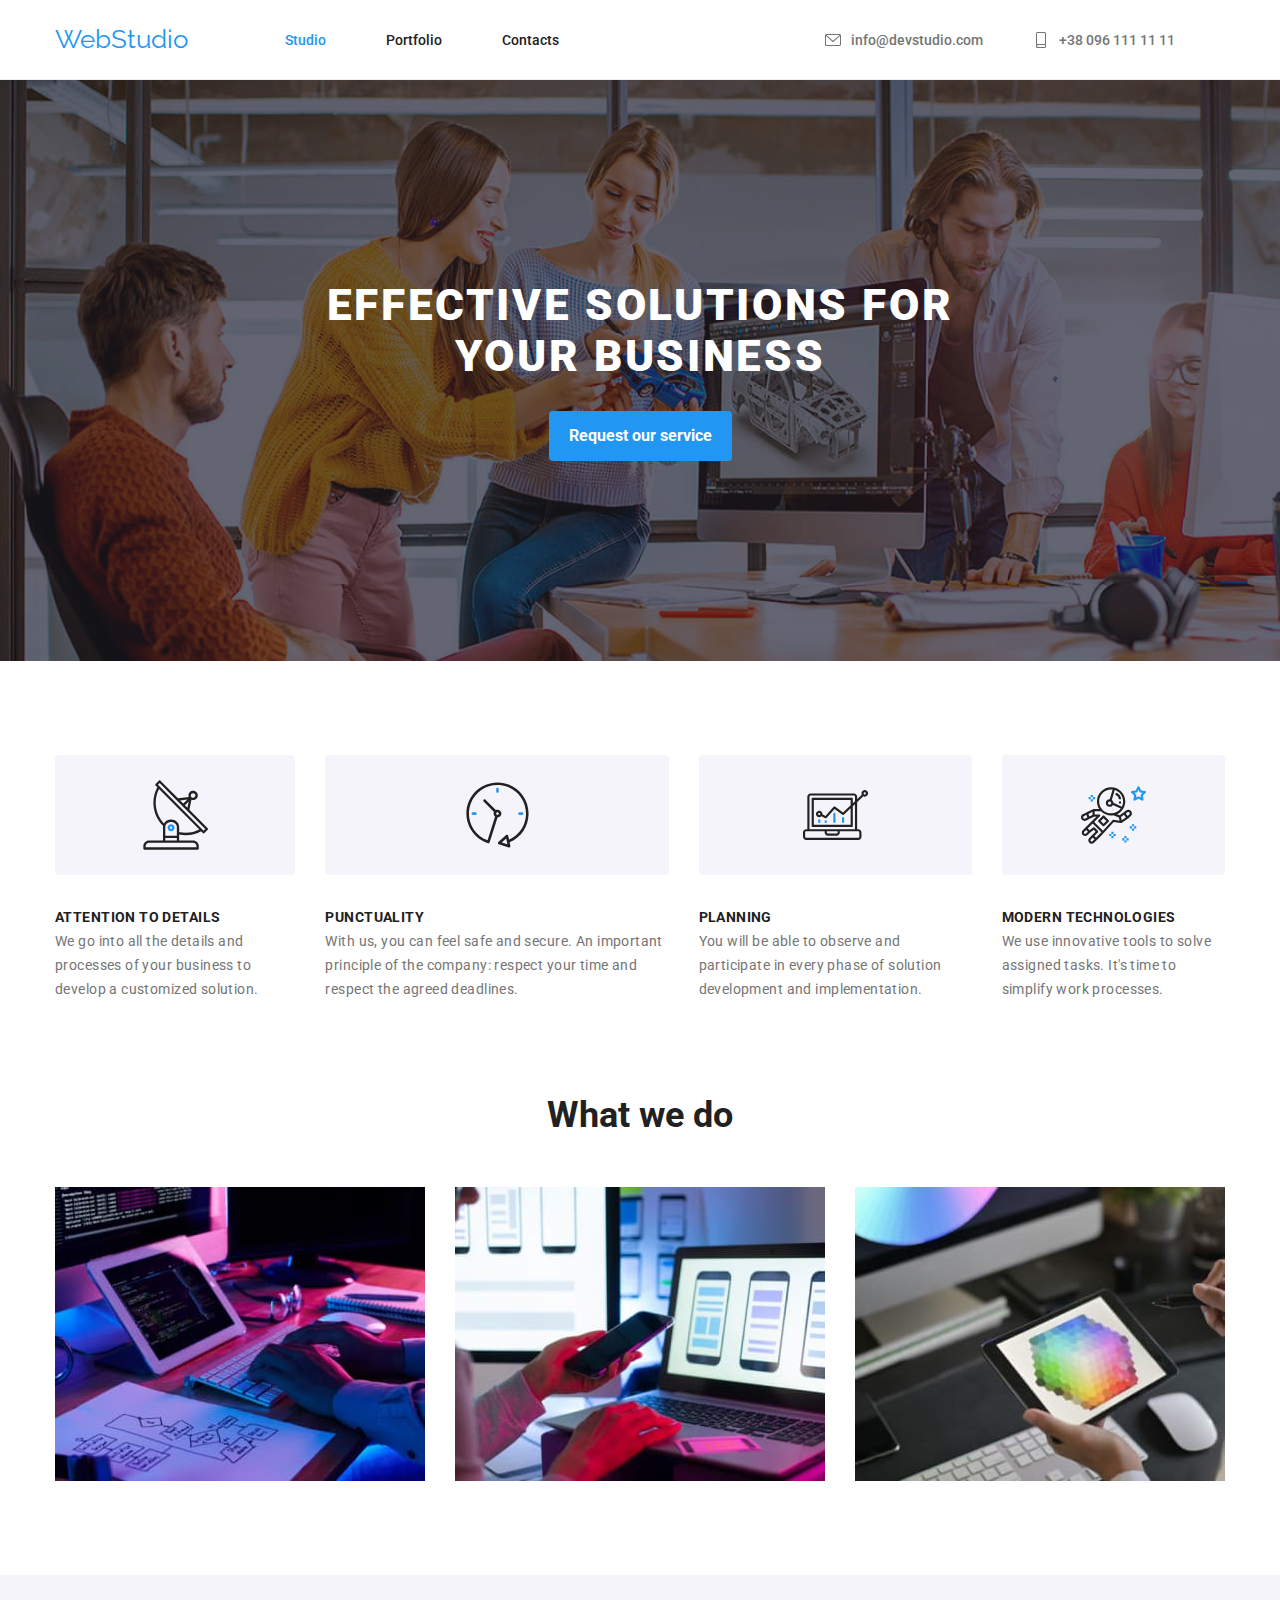
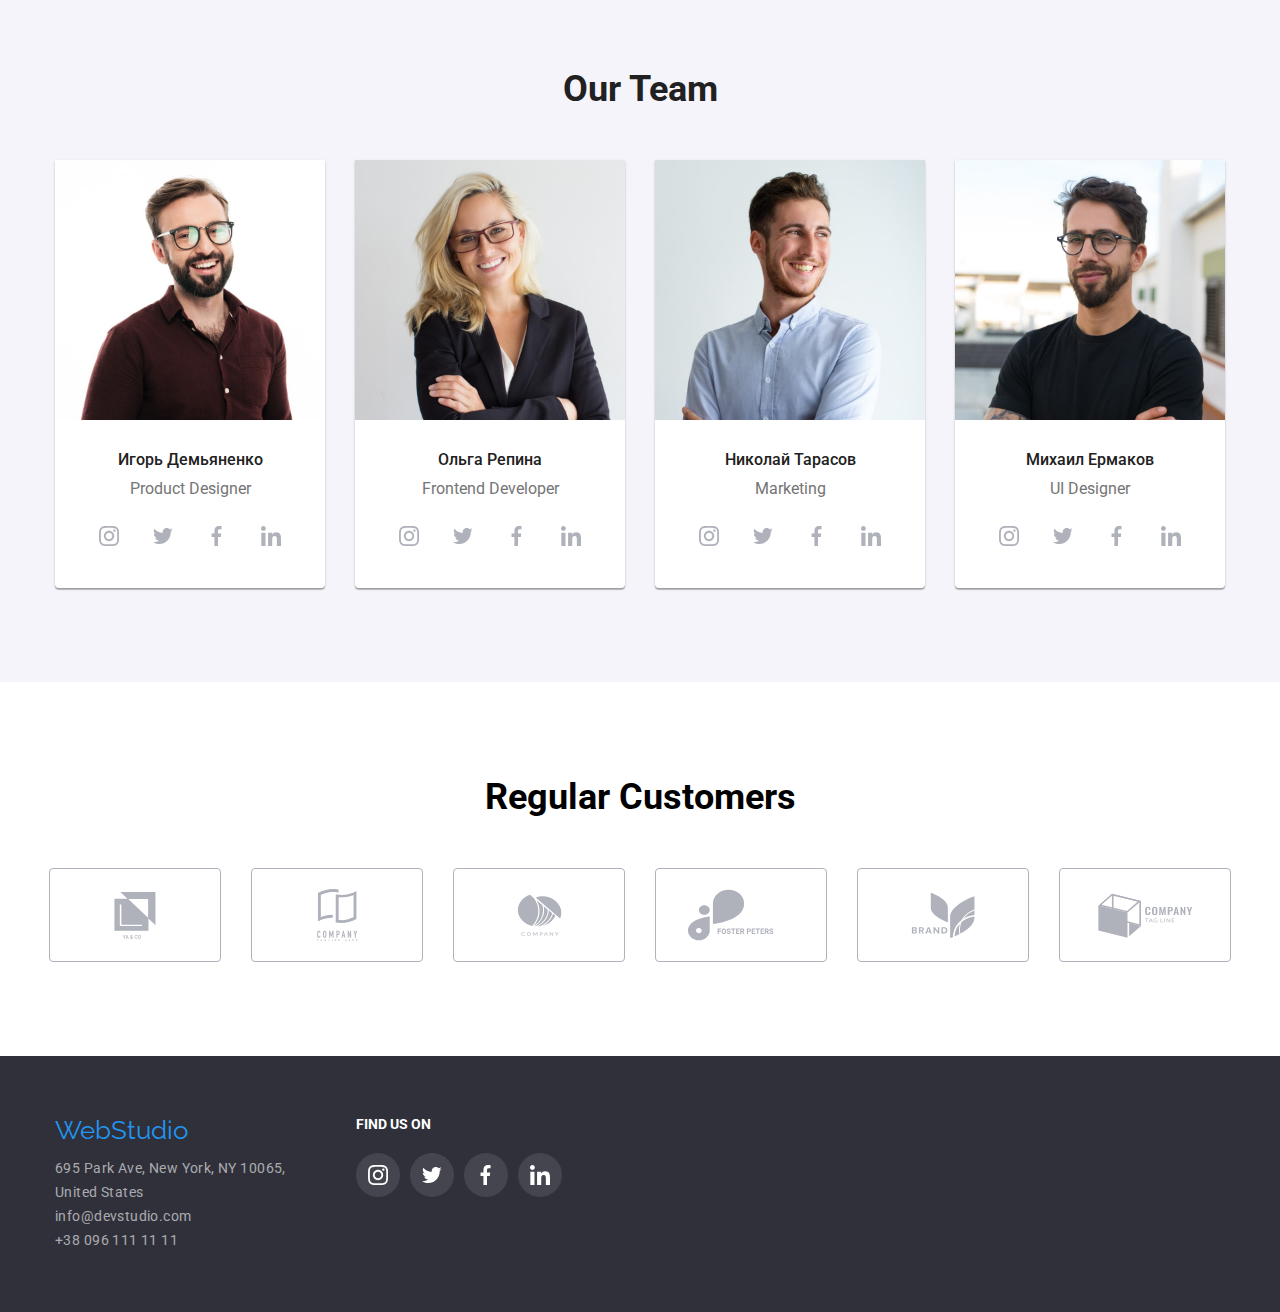
==== index.html @ f1479af4 "HW#4" ====
<!DOCTYPE html>
<html lang="en">
  <head>
    <meta charset="UTF-8" />
    <meta
      name="description"
      content="WebStudio is a leading engineering company that specializes in making websites with up-to-date standards & technologies"
    />
    <meta
      name="keywords"
      content="WebStudio, Website, Developers, Create, Solutions, Web solutions, technology"
    />
    <meta name="viewport" content="width=device-width, initial-scale=1.0" />
    <link rel="preconnect" href="https://fonts.googleapis.com" />
    <link rel="preconnect" href="https://fonts.gstatic.com" crossorigin />
    <link
      href="https://fonts.googleapis.com/css2?family=Raleway:wght@700&family=Roboto:wght@400;500;700;900&display=swap"
      rel="stylesheet"
    />
    <link
      rel="stylesheet"
      href="https://cdnjs.cloudflare.com/ajax/libs/modern-normalize/1.0.0/modern-normalize.min.css"
    />
    <link href="css/style.css" rel="stylesheet" />
    <title>WebStudio</title>
  </head>
  <header class="header-line">
    <div class="header container">
      <nav class="navbar">
        <a href="index.html" class="logo link">WebStudio</a>
        <ul class="nav-list list">
          <li class="nav-list-items">
            <a href="#" class="nav-items current-link link">Studio</a>
          </li>
          <li class="nav-list-items">
            <a href="portfolio.html" class="nav-items link">Portfolio</a>
          </li>
          <li class="nav-list-items">
            <a href="#" class="nav-items link">Contacts</a>
          </li>
        </ul>
      </nav>
      <ul class="navbar-contacts list">
        <li class="navbar-contacts-items">
          <a href="mailto:info@devstudio.com" class="contact-information link">
            <svg class="svg-nav-styling" width="16" height="16">
              <use href="./images/icons.svg#icon-envelope"></use>
            </svg>
            info@devstudio.com
          </a>
        </li>
        <li class="navbar-contacts-items">
          <a href="tel:+380961111111" class="contact-information link">
            <svg class="svg-nav-styling" width="16" height="16">
              <use href="./images/icons.svg#icon-smartphone"></use>
            </svg>
            +38 096 111 11 11</a
          >
        </li>
      </ul>
    </div>
  </header>
  <main>
    <section class="main-section">
      <div class="container">
        <h1 class="main-banner">
          EFFECTIVE SOLUTIONS FOR<br />
          YOUR BUSINESS
        </h1>
        <button type="button" id="request-service-button">
          Request our service
        </button>
      </div>
      <div class="main-section-overlay"></div>
    </section>
    <section class="section">
      <div class="container">
        <ul class="list benefits">
          <li class="benefits-item">
            <div class="benefits-icon">
              <svg height="70" width="65">
                <use href="./images/icons.svg#icon-antenna"></use>
              </svg>
            </div>
            <h3 class="benefits-title">ATTENTION TO DETAILS</h3>
            <p class="benefits-description">
              We go into all the details and processes of your business to
              develop a customized solution.
            </p>
          </li>
          <li class="benefits-item">
            <div class="benefits-icon">
              <svg height="70" width="65">
                <use href="./images/icons.svg#icon-clock"></use>
              </svg>
            </div>
            <h3 class="benefits-title">PUNCTUALITY</h3>
            <p class="benefits-description">
              With us, you can feel safe and secure. An important principle of
              the company: respect your time and respect the agreed deadlines.
            </p>
          </li>
          <li class="benefits-item">
            <div class="benefits-icon">
              <svg height="70" width="65">
                <use href="./images/icons.svg#icon-laptop"></use>
              </svg>
            </div>
            <h3 class="benefits-title">PLANNING</h3>
            <p class="benefits-description">
              You will be able to observe and participate in every phase of
              solution development and implementation.
            </p>
          </li>
          <li class="benefits-item">
            <div class="benefits-icon">
              <svg height="70" width="65">
                <use href="./images/icons.svg#icon-astronaut"></use>
              </svg>
            </div>
            <h3 class="benefits-title">MODERN TECHNOLOGIES</h3>
            <p class="benefits-description">
              We use innovative tools to solve assigned tasks. It's time to
              simplify work processes.
            </p>
          </li>
        </ul>
      </div>
    </section>
    <section class="section section-no-top-padding">
      <div class="what-we-do container">
        <h2 class="what-we-do-title">What we do</h2>
        <ul class="images-section list">
          <li>
            <img
              src="./images/imglaptop-left.jpg"
              alt="image of someone at a desk typing on their tablet"
              width="370"
              height="294"
            />
          </li>
          <li>
            <img
              src="./images/imgPhone-middle.jpg"
              alt="image of someone using their phone infront of other screens"
              width="370"
              height="294"
            />
          </li>
          <li>
            <img
              src="./images/imgtablet-right.jpg"
              alt="image of someone using a tablet to pick colors"
              width="370"
              height="294"
            />
          </li>
        </ul>
      </div>
    </section>
    <section class="section section-team our-team">
      <div class="container">
        <h2 class="our-team-header">Our Team</h2>
        <ul class="list our-team-cards">
          <li class="member-card">
            <img
              src="./images/imgguy-with-rdj-glasses.jpg"
              alt="Igor Demyanenko's personal picture who is the product desinger"
              width="270"
              height="260"
              class="member-card-images"
            />
            <h3 class="member-name" lang="ru">Игорь Демьяненко</h3>
            <p class="member-role">Product Designer</p>
            <ul class="social-media-buttons list">
              <li class="social-media-icon">
                <a href="#" class="social-media-links link">
                  <svg width="20" height="20" class="social-media-icon-svg">
                    <use href="images/icons.svg#icon-instagram"></use>
                  </svg>
                </a>
              </li>
              <li class="social-media-icon">
                <a href="#" class="social-media-links link">
                  <svg width="20" height="20" class="social-media-icon-svg">
                    <use href="images/icons.svg#icon-twitter"></use>
                  </svg>
                </a>
              </li>
              <li class="social-media-icon">
                <a href="#" class="social-media-links link">
                  <svg width="20" height="20" class="social-media-icon-svg">
                    <use href="images/icons.svg#icon-facebook"></use>
                  </svg>
                </a>
              </li>
              <li class="social-media-icon">
                <a href="#" class="social-media-links link">
                  <svg width="20" height="20" class="social-media-icon-svg">
                    <use href="images/icons.svg#icon-linkedin"></use>
                  </svg>
                </a>
              </li>
            </ul>
          </li>
          <li class="member-card">
            <img
              src="./images/imgbusiness-woman.jpg"
              alt="Olga Repina's picture who is the frontend developer"
              width="270"
              height="260"
              class="member-card-images"
            />
            <h3 class="member-name" lang="ru">Ольга Репина</h3>
            <p class="member-role">Frontend Developer</p>
            <ul class="social-media-buttons list">
              <li class="social-media-icon">
                <a href="#" class="social-media-links link">
                  <svg width="20" height="20" class="social-media-icon-svg">
                    <use href="images/icons.svg#icon-instagram"></use>
                  </svg>
                </a>
              </li>
              <li class="social-media-icon">
                <a href="#" class="social-media-links link">
                  <svg width="20" height="20" class="social-media-icon-svg">
                    <use href="images/icons.svg#icon-twitter"></use>
                  </svg>
                </a>
              </li>
              <li class="social-media-icon">
                <a href="#" class="social-media-links link">
                  <svg width="20" height="20" class="social-media-icon-svg">
                    <use href="images/icons.svg#icon-facebook"></use>
                  </svg>
                </a>
              </li>
              <li class="social-media-icon">
                <a href="#" class="social-media-links link">
                  <svg width="20" height="20" class="social-media-icon-svg">
                    <use href="images/icons.svg#icon-linkedin"></use>
                  </svg>
                </a>
              </li>
            </ul>
          </li>
          <li class="member-card">
            <img
              src="./images/imgguy-without-glasses.jpg"
              alt="Nikolay Tarasov's picture who works in marketing"
              width="270"
              height="260"
              class="member-card-images"
            />
            <h3 class="member-name" lang="ru">Николай Тарасов</h3>
            <p class="member-role">Marketing</p>
            <ul class="social-media-buttons list">
              <li class="social-media-icon">
                <a href="#" class="social-media-links link">
                  <svg width="20" height="20" class="social-media-icon-svg">
                    <use href="images/icons.svg#icon-instagram"></use>
                  </svg>
                </a>
              </li>
              <li class="social-media-icon">
                <a href="#" class="social-media-links link">
                  <svg width="20" height="20" class="social-media-icon-svg">
                    <use href="images/icons.svg#icon-twitter"></use>
                  </svg>
                </a>
              </li>
              <li class="social-media-icon">
                <a href="#" class="social-media-links link">
                  <svg width="20" height="20" class="social-media-icon-svg">
                    <use href="images/icons.svg#icon-facebook"></use>
                  </svg>
                </a>
              </li>
              <li class="social-media-icon">
                <a href="#" class="social-media-links link">
                  <svg width="20" height="20" class="social-media-icon-svg">
                    <use href="images/icons.svg#icon-linkedin"></use>
                  </svg>
                </a>
              </li>
            </ul>
          </li>
          <li class="member-card">
            <img
              src="./images/imgguy-with-smirk.jpg"
              alt="Михаил Ермаков's picture who is the UI Designer"
              width="270"
              height="260"
              class="member-card-images"
            />
            <h3 class="member-name" lang="ru">Михаил Ермаков</h3>
            <p class="member-role">UI Designer</p>
            <ul class="social-media-buttons list">
              <li class="social-media-icon">
                <a href="#" class="social-media-links link">
                  <svg width="20" height="20" class="social-media-icon-svg">
                    <use href="images/icons.svg#icon-instagram"></use>
                  </svg>
                </a>
              </li>
              <li class="social-media-icon">
                <a href="#" class="social-media-links link">
                  <svg width="20" height="20" class="social-media-icon-svg">
                    <use href="images/icons.svg#icon-twitter"></use>
                  </svg>
                </a>
              </li>
              <li class="social-media-icon">
                <a href="#" class="social-media-links link">
                  <svg width="20" height="20" class="social-media-icon-svg">
                    <use href="images/icons.svg#icon-facebook"></use>
                  </svg>
                </a>
              </li>
              <li class="social-media-icon">
                <a href="#" class="social-media-links link">
                  <svg width="20" height="20" class="social-media-icon-svg">
                    <use href="images/icons.svg#icon-linkedin"></use>
                  </svg>
                </a>
              </li>
            </ul>
          </li>
        </ul>
      </div>
    </section>
    <section class="section">
      <div class="container">
        <h2 class="regular-customers-header">Regular Customers</h2>
        <ul class="regular-customers-list list">
          <li class="regular-customer">
            <div class="regular-customer-container">
            <svg width="42" height="47">
              <use href="./images/icons.svg#icon-company-left"></use>
            </svg>
            </div>
          </li>
          <li class="regular-customer">
            <div class="regular-customer-container">
              <svg width="41" height="52">
                <use href="./images/icons.svg#icon-company-left-mid"></use>
              </svg>
            </div>
          </li>
          <li class="regular-customer">
            <div class="regular-customer-container">
              <svg width="45" height="42">
                <use href="./images/icons.svg#icon-company-mid"></use>
              </svg>
            </div>
          </li>
          <li class="regular-customer">
           <div class="regular-customer-container">
              <svg width="106" height="60">
                <use href="./images/icons.svg#icon-company-foster"></use>
              </svg>
            </div>
          </li>
          <li class="regular-customer">
            <div class="regular-customer-container">
              <svg width="65" height="47">
                <use href="./images/icons.svg#icon-company-brand"></use>
              </svg>
            </div>
          </li>
          <li class="regular-customer">
             <div class="regular-customer-container">
                <svg width="97" height="45">
                  <use href="./images/icons.svg#icon-company-right"></use>
                </svg>
            </div>
          </li>
        </ul>
      </div>
    </section>
  </main>
  <footer class="footer-style">
    <div class="container footer-content-dividing">
      <div class="footer-contact-info">
      <a href="index.html" class="logo link footer-logo">WebStudio</a>
      <address>
        <ul class="list">
          <li class="address-bar-items">
            <a href="#" class="link"
              >695 Park Ave, New York, NY 10065,<br />
              United States</a
            >
          </li>
          <li class="address-bar-items">
            <a href="mailto:info@devstudio.com" class="link"
              >info@devstudio.com</a
            >
          </li>
          <li class="address-bar-items">
            <a href="tel:+380961111111" class="link">+38 096 111 11 11</a>
          </li>
        </ul>
        </div>
        <div>
          <p class="social-media-footer-title">FIND US ON</p>
          <ul class="social-media-footer list">
              <li class="social-media-icon footer-social-media">
                <a href="#" class="footer-social-media-links link">
                  <svg width="20" height="20" class="social-media-icon-svg">
                    <use href="images/icons.svg#icon-instagram"></use>
                  </svg>
                </a>
              </li>
              <li class="social-media-icon footer-social-media">
                <a href="#" class="footer-social-media-links link">
                  <svg width="20" height="20" class="social-media-icon-svg">
                    <use href="images/icons.svg#icon-twitter"></use>
                  </svg>
                </a>
              </li>
              <li class="social-media-icon footer-social-media">
                <a href="#" class="footer-social-media-links link">
                  <svg width="20" height="20" class="social-media-icon-svg">
                    <use href="images/icons.svg#icon-facebook"></use>
                  </svg>
                </a>
              </li>
              <li class="social-media-icon footer-social-media">
                <a href="#" class="footer-social-media-links link">
                  <svg width="20" height="20" class="social-media-icon-svg">
                    <use href="images/icons.svg#icon-linkedin"></use>
                  </svg>
                </a>
              </li>
            </ul>
          </li>
          </ul>
        </div>
      </address>
    </div>
  </footer>
</html>

<!-- Pictures, Display inline and use class in slack, Table fix with flex start w/ container -->
---- css/style.css ----
:root {
  --blue: #2196f3;
  --black: #212121;
  --grey: #757575;
  --white: #ffffff;
  --dark-blue: #2f303a;
  --off-white: #f5f4fa;
  --card-border-white: #eeeeee;
  --border-bottom-grey: #ececec;
  --white-60percent: rgba(255, 255, 255, 0.6);
  --white-10percent: rgba(255, 255, 255, 0.1);
  --button-hover-blue: #188ce8;
  --social-grey: #afb1bb;
}

body {
  font-family: "Roboto", sans-serif;
  margin: 0 auto;
}

h1,
h2,
h3,
h4,
h5,
h6,
p {
  margin: 0;
}
html {
  box-sizing: border-box;
}
*,
*::after,
*::before {
  box-sizing: inherit;
}
img {
  display: block;
  max-width: 100%;
  height: auto;
}
address {
  font-style: normal;
}
.link {
  text-decoration: none;
  color: inherit;
}
.list {
  list-style: none;
  padding: 0;
  margin: 0;
}

.container {
  width: 1200px;
  margin: 0 auto;
  padding: 0 15px;
}

.header {
  display: flex;
  justify-content: space-between;
  align-items: center;
}

.header-line {
  border-bottom: 1px solid var(--border-bottom-grey);
}

.navbar {
  display: flex;
  justify-content: space-between;
  align-items: center;
}

a.current-link {
  color: var(--blue);
}

.nav-list {
  display: flex;
  justify-content: space-between;
  align-items: center;
  margin-left: 97px;
}

.nav-list-items {
  margin-right: 60px;
}

.logo {
  font-family: "Raleway", sans-serif;
  font-size: 26px;
  color: var(--blue);
}

.navbar-contacts {
  display: flex;
}

.navbar-contacts-items {
  margin-right: 50px;
}

.nav-items {
  color: var(--black);
  font-size: 14px;
  font-weight: 500;
  transition-duration: 0.5s;
  display: block;
  padding: 32px 0 31px 0;
}

.contact-information {
  fill: var(--grey);
  color: var(--grey);
  font-size: 14px;
  font-weight: 500;
  transition-duration: 0.5s;
  display: flex;
  align-items: center;
  padding: 32px 0 31px 0;
}

.svg-nav-styling {
  fill: currentColor;
  margin-right: 10px;
}

.nav-items:hover,
.nav-items:focus,
.contact-information:hover,
.contact-information:focus {
  color: var(--blue);
}

.main-section-overlay {
  background-color: rgba(47, 48, 58, 0.4);
  overflow: hidden;
  height: 100%;
  z-index: -1;
  position: absolute;
  width: 100%;
  top: 0;
}

.main-section {
  position: relative;
  width: 100%;
  padding: 200px 0;
  background-color: var(--dark-blue);
  text-align: center; /** Centering The Button not sure if correct **/
  background: url(../images/Img.png) 0 0 no-repeat;
  overflow: hidden;
  z-index: 2;
}

.main-banner {
  color: var(--white);
  font-size: 44px;
  letter-spacing: 0.06em;
  font-weight: 900;
  margin-bottom: 30px;
}

.main-section button {
  color: var(--white);
  background-color: var(--blue);
  border-radius: 4px;
  border-style: none;
  padding: 10px 20px;
  line-height: 30px;
  font-weight: 700;
  font-size: 16px;
  cursor: pointer;
  transition: 200ms;
}

.main-section button:hover,
.main-section button:focus {
  background-color: var(--button-hover-blue);
}

.section {
  padding: 94px 0;
}

.section-no-top-padding {
  padding-top: 0px;
}

.section-team {
  background-color: var(--off-white);
}

.benefits {
  display: flex;
}

.benefits-icon {
  padding: 25px 0;
  height: 120px;
  display: flex;
  align-items: center;
  justify-content: center;
  background-color: var(--off-white);
  border-radius: 4px;
  margin-bottom: 30px;
  text-align: center;
}

li.benefits-item:not(:last-child) {
  margin-right: 30px;
}

.benefits-item {
  flex-basis: calc((100%-120px) / 3);
}

.benefits-title {
  color: var(--black);
  font-size: 14px;
  font-weight: 700;
  line-height: 24px;
  letter-spacing: 0.03em;
}

.benefits-description {
  color: var(--grey);
  font-size: 14px;
  font-weight: 400;
  line-height: 24px;
  letter-spacing: 0.03em;
}

.what-we-do {
  display: flex;
  flex-direction: column;
}

.what-we-do-title {
  font-weight: 700;
  font-size: 36px;
  text-align: center;
  color: var(--black);
  margin-bottom: 50px;
}

.images-section {
  display: flex;
  align-items: center;
}

.images-section li:not(:last-child) {
  margin-right: 30px;
}

.team-member-image {
  width: 100%;
  background-color: var(--off-white);
  padding-bottom: 94px;
}

.our-team-header {
  color: var(--black);
  margin-bottom: 50px;
  font-weight: 700;
  font-size: 36px;
  text-align: center;
}

.member-card {
  background-color: var(--white);
  box-shadow: 0px 1px 3px rgba(0, 0, 0, 0.12), 0px 1px 1px rgba(0, 0, 0, 0.14),
    0px 2px 1px rgba(0, 0, 0, 0.2);
  border-radius: 0px 0px 4px 4px;
  text-align: center;
  padding-bottom: 30px;
}

li.member-card:not(:last-child) {
  margin-right: 30px;
}

.member-card-images {
  margin-bottom: 30px;
}

.member-name {
  font-weight: 500;
  color: var(--black);
  font-size: 16px;
  line-height: 19px;
  margin-bottom: 10px;
}

.member-role {
  color: var(--grey);
  font-weight: 400;
  font-size: 16px;
  line-height: 19px;
}

.social-media-links {
  color: var(--social-grey);
  display: flex;
  align-items: center;
  justify-content: center;
  cursor: pointer;
  transition-duration: 200ms;
  border-radius: 50%;
  width: 44px;
  height: 44px;
}

.social-media-links:hover,
.social-media-links:focus,
.footer-social-media-links:hover,
.footer-social-media-links:focus {
  color: white;
  background-color: var(--blue);
}

li.social-media-icon:not(:last-child) {
  margin-right: 10px;
}

.social-media-icon-svg {
  fill: currentColor;
}

.social-media-buttons {
  margin-top: 16px;
  display: flex;
  justify-content: center;
}

.our-team-cards {
  display: flex;
  justify-content: center;
}
.regular-customer-container {
  height: 92px;
  width: 170px;
  display: flex;
  align-items: center;
  justify-content: center;
}
.regular-customers-header {
  text-align: center;
  font-weight: 700;
  font-size: 36px;
  letter-spacing: 3%;
  line-height: 42.19px;
  margin-bottom: 50px;
}

.regular-customers-list {
  display: flex;
  justify-content: center;
}

.regular-customer {
  border: 1px solid var(--social-grey);
  border-radius: 4px;
  color: var(--social-grey);
  fill: var(--social-grey);
  cursor: pointer;
  transition-duration: 500ms;
}

.regular-customer:hover {
  border-color: var(--blue);
  fill: var(--blue);
}

li.regular-customer:not(:last-child) {
  margin-right: 30px;
}

.social-media-footer {
  display: flex;
}
.social-media-footer-title {
  font-weight: 700;
  font-size: 14px;
  color: white;
  line-height: 16.41px;
  letter-spacing: 3%;
  margin-bottom: 20px;
}

.footer-content-dividing {
  display: flex;
}

.footer-contact-info {
  margin-right: 70px;
}
.footer-style {
  background-color: var(--dark-blue);
  padding: 60px 0;
}
.footer-social-media-links {
  display: flex;
  align-items: center;
  justify-content: center;
  cursor: pointer;
  transition-duration: 200ms;
  border-radius: 50%;
  width: 44px;
  height: 44px;
  color: white;
  background-color: var(--white-10percent);
  border-radius: 50%;
}
.footer-logo {
  margin-bottom: 10px;
  display: block;
}

.address-column ul {
  margin: 0;
  padding: 0;
}

.address-bar-items > a:hover,
.address-bar-items > a:focus {
  color: var(--white);
}

.address-bar-items > a {
  color: var(--white-60percent);
  font-size: 14px;
  line-height: 24px;
  letter-spacing: 0.03em;
  transition-duration: 0.5s;
}

.filter-menu {
  display: flex;
  flex-direction: row;
  justify-content: center;
  margin-bottom: 50px;
}

.filter-menu-items {
  margin-right: 8px;
}

.filter-menu-buttons {
  cursor: pointer;
  padding: 6px 26px;
  color: var(--black);
  background-color: var(--off-white);
  border-radius: 4px;
  border-style: hidden;
  transition: 200ms;
  font-weight: 500;
  font-size: 16px;
  line-height: 26px;
  font-family: "Roboto", sans-serif;
}
li > .filter-current {
  color: var(--white);
  background-color: var(--blue);
  box-shadow: 0px 3px 1px rgba(0, 0, 0, 0.1), 0px 1px 2px rgba(0, 0, 0, 0.08),
    0px 2px 2px rgba(0, 0, 0, 0.12);
}
.filter-menu-buttons:hover,
.filter-menu-buttons:focus {
  color: var(--white);
  background-color: var(--blue);
  box-shadow: 0px 3px 1px rgba(0, 0, 0, 0.1), 0px 1px 2px rgba(0, 0, 0, 0.08),
    0px 2px 2px rgba(0, 0, 0, 0.12);
}

.portfolio-showcase-pictures {
  display: flex;
  flex-direction: row;
  flex-wrap: wrap;
  margin-top: -30px;
  margin-left: -30px;
}

.project-card {
  cursor: pointer;
  transition-duration: 500ms;
}

.project-card-link {
  display: block;
}
.project-card-link:hover,
.project-card-link:focus {
  box-shadow: 1px 4px 6px 0px #00000029, 0px 4px 4px 0px #0000000f,
    0px 1px 1px 0px #0000001f;
}

.portfolio-showcase-pictures li {
  margin-top: 30px;
  margin-left: 30px;
}

.project-wrapper-title {
  font-weight: 700;
  font-size: 18px;
  line-height: 36px;
  letter-spacing: 0.06em;
  color: var(--black);
}

.project-wrapper-text {
  font-weight: 400;
  font-size: 16px;
  line-height: 30px;
  letter-spacing: 0.03em;
  color: var(--grey);
}

.project-wrapper {
  padding: 20px 24px;
  border: 1px solid var(--card-border-white);
  border-top: none;
}
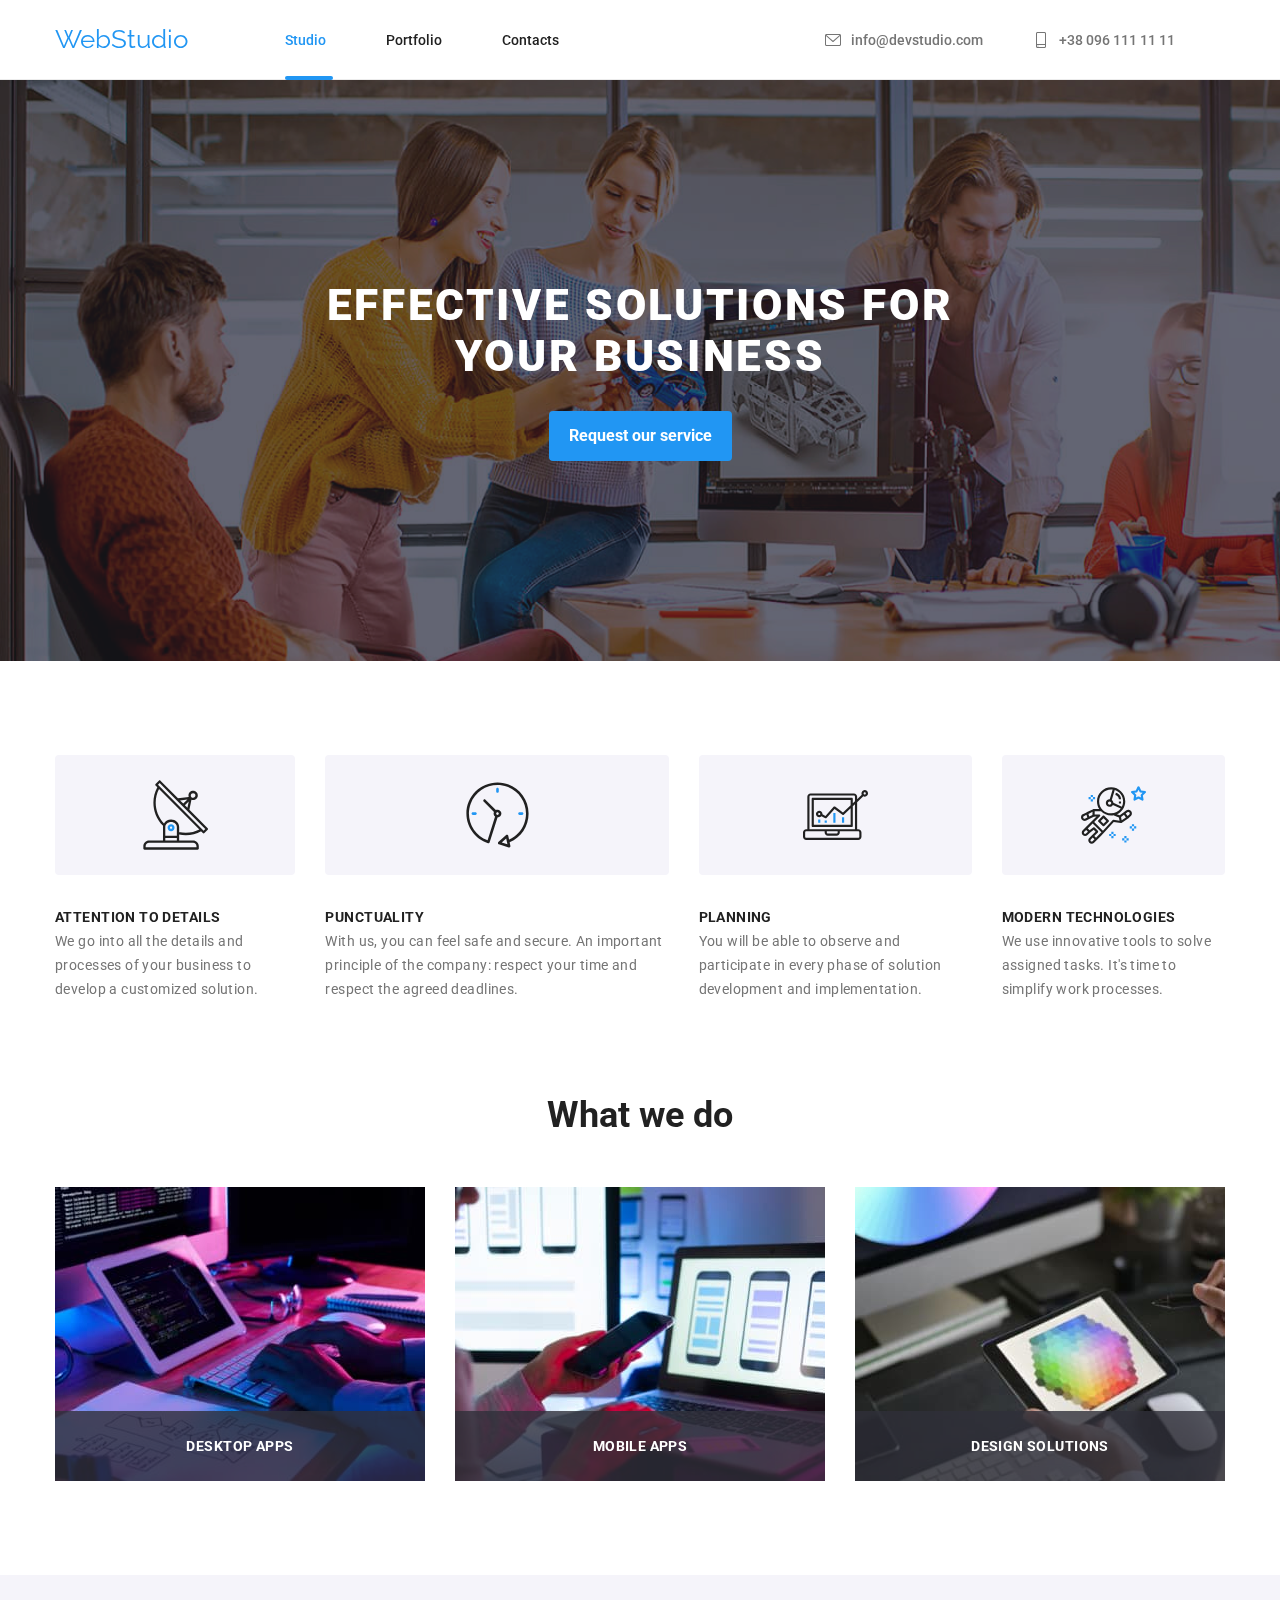
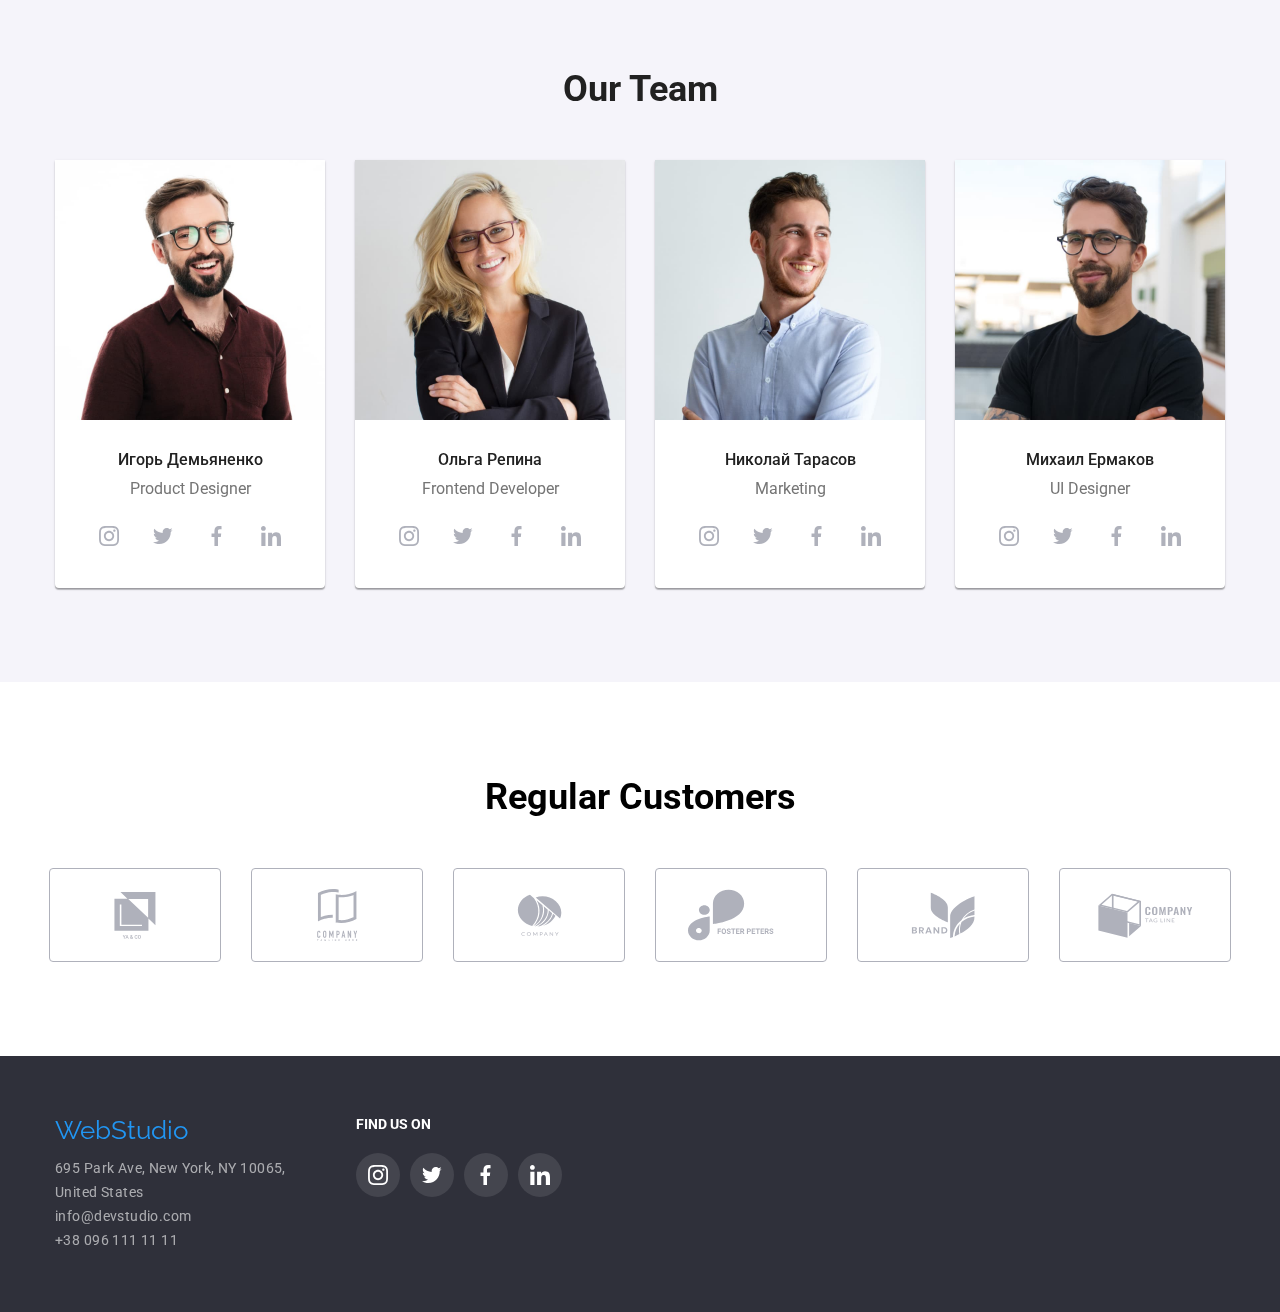
==== commit d684a06e: "HW#5" ====
--- a/index.html
+++ b/index.html
@@ -24,6 +24,16 @@
     <link href="css/style.css" rel="stylesheet" />
     <title>WebStudio</title>
   </head>
+  <body>
+    <div class="backdrop is-hidden" data-modal>
+      <div class="modal">
+        <div class="close" data-modal-close>
+        <svg width="11" height="11">
+          <use width="11" height="11" href="./images/icons.svg#icon-close"></use>
+        </svg>
+        </div>
+      </div>
+    </div>
   <header class="header-line">
     <div class="header container">
       <nav class="navbar">
@@ -67,7 +77,7 @@
           EFFECTIVE SOLUTIONS FOR<br />
           YOUR BUSINESS
         </h1>
-        <button type="button" id="request-service-button">
+        <button type="button" id="request-service-button" data-modal-open>
           Request our service
         </button>
       </div>
@@ -131,29 +141,32 @@
       <div class="what-we-do container">
         <h2 class="what-we-do-title">What we do</h2>
         <ul class="images-section list">
-          <li>
+          <li class="what-we-do-image-container">
             <img
               src="./images/imglaptop-left.jpg"
               alt="image of someone at a desk typing on their tablet"
               width="370"
               height="294"
             />
-          </li>
-          <li>
+            <div class="what-we-do-overlay-text">DESKTOP APPS</div>
+          </li>
+          <li class="what-we-do-image-container">
             <img
               src="./images/imgPhone-middle.jpg"
               alt="image of someone using their phone infront of other screens"
               width="370"
               height="294"
             />
-          </li>
-          <li>
+            <div class="what-we-do-overlay-text">MOBILE APPS</div>            
+          </li>
+          <li class="what-we-do-image-container">
             <img
               src="./images/imgtablet-right.jpg"
               alt="image of someone using a tablet to pick colors"
               width="370"
               height="294"
             />
+            <div class="what-we-do-overlay-text">DESIGN SOLUTIONS</div>
           </li>
         </ul>
       </div>
@@ -439,6 +452,8 @@
       </address>
     </div>
   </footer>
+    <script src="./js/modal.js"></script>
+  </body>
 </html>
 
 <!-- Pictures, Display inline and use class in slack, Table fix with flex start w/ container -->
--- a/css/style.css
+++ b/css/style.css
@@ -11,11 +11,62 @@
   --white-10percent: rgba(255, 255, 255, 0.1);
   --button-hover-blue: #188ce8;
   --social-grey: #afb1bb;
+  --dark-blue-80percent: rgba(47, 48, 58, 0.8);
+  --backdrop-color: rgba(0, 0, 0, 0.2);
 }
 
 body {
   font-family: "Roboto", sans-serif;
   margin: 0 auto;
+}
+
+.backdrop {
+  position: fixed;
+  width: 100vw;
+  height: 100vh;
+  background-color: var(--backdrop-color);
+  z-index: 10;
+  transition: 250ms;
+  transition-timing-function: cubic-bezier(0.4, 0, 0.2, 1);
+}
+
+.modal {
+  display: block;
+  width: 528px;
+  height: 581px;
+  position: fixed;
+  top: 50%;
+  left: 50%;
+  background-color: white;
+  border-radius: 4px;
+  box-shadow: 0px 2px 1px 0px #00000033, 0px 1px 1px 0px #00000024,
+    0px 1px 3px 0px #0000001f;
+  transform: translate(-50%, -50%);
+  z-index: 50;
+  transition: 250ms;
+  transition-timing-function: cubic-bezier(0.4, 0, 0.2, 1);
+}
+
+.close {
+  border-radius: 50%;
+  width: 30px;
+  height: 30px;
+  position: absolute;
+  top: 8px;
+  right: 8px;
+  cursor: pointer;
+  display: flex;
+  justify-content: center;
+  align-items: center;
+  border: 1px solid var(--backdrop-color);
+}
+
+.is-hidden {
+  display: hidden;
+  opacity: 0;
+  transition: 250ms;
+  transition-timing-function: cubic-bezier(0.4, 0, 0.2, 1);
+  z-index: -50;
 }
 
 h1,
@@ -76,7 +127,19 @@
 }
 
 a.current-link {
+  position: relative;
   color: var(--blue);
+}
+
+a.current-link::after {
+  position: absolute;
+  content: "";
+  width: 48px;
+  border-radius: 2px;
+  background: var(--blue);
+  height: 4px;
+  left: 0px;
+  bottom: -1px;
 }
 
 .nav-list {
@@ -108,7 +171,9 @@
   color: var(--black);
   font-size: 14px;
   font-weight: 500;
-  transition-duration: 0.5s;
+  transition-duration: 250ms;
+  transition-property: color;
+  transition-timing-function: cubic-bezier(0.4, 0, 0.2, 1);
   display: block;
   padding: 32px 0 31px 0;
 }
@@ -118,7 +183,9 @@
   color: var(--grey);
   font-size: 14px;
   font-weight: 500;
-  transition-duration: 0.5s;
+  transition-duration: 250ms;
+  transition-property: color;
+  transition-timing-function: cubic-bezier(0.4, 0, 0.2, 1);
   display: flex;
   align-items: center;
   padding: 32px 0 31px 0;
@@ -175,7 +242,9 @@
   font-weight: 700;
   font-size: 16px;
   cursor: pointer;
-  transition: 200ms;
+  transition-duration: 250ms;
+  transition-property: background-color;
+  transition-timing-function: cubic-bezier(0.4, 0, 0.2, 1);
 }
 
 .main-section button:hover,
@@ -246,6 +315,26 @@
   text-align: center;
   color: var(--black);
   margin-bottom: 50px;
+}
+
+.what-we-do-image-container {
+  position: relative;
+}
+
+.what-we-do-overlay-text {
+  position: absolute;
+  height: 70px;
+  width: 100%;
+  bottom: 0;
+  background-color: var(--dark-blue-80percent);
+  font-size: 14px;
+  font-weight: 700;
+  line-height: 16px;
+  letter-spacing: 0.03em;
+  color: white;
+  display: flex;
+  align-items: center;
+  justify-content: center;
 }
 
 .images-section {
@@ -309,7 +398,9 @@
   align-items: center;
   justify-content: center;
   cursor: pointer;
-  transition-duration: 200ms;
+  transition-duration: 250ms;
+  transition-property: color, background-color;
+  transition-timing-function: cubic-bezier(0.4, 0, 0.2, 1);
   border-radius: 50%;
   width: 44px;
   height: 44px;
@@ -368,7 +459,9 @@
   color: var(--social-grey);
   fill: var(--social-grey);
   cursor: pointer;
-  transition-duration: 500ms;
+  transition-duration: 250ms;
+  transition-property: fill, border-color;
+  transition-timing-function: cubic-bezier(0.4, 0, 0.2, 1);
 }
 
 .regular-customer:hover {
@@ -408,7 +501,9 @@
   align-items: center;
   justify-content: center;
   cursor: pointer;
-  transition-duration: 200ms;
+  transition-duration: 250ms;
+  transition-property: color, background-color;
+  transition-timing-function: cubic-bezier(0.4, 0, 0.2, 1);
   border-radius: 50%;
   width: 44px;
   height: 44px;
@@ -436,7 +531,10 @@
   font-size: 14px;
   line-height: 24px;
   letter-spacing: 0.03em;
-  transition-duration: 0.5s;
+  transition-duration: 250ms;
+  transition-duration: 250ms;
+  transition-property: color;
+  transition-timing-function: cubic-bezier(0.4, 0, 0.2, 1);
 }
 
 .filter-menu {
@@ -457,7 +555,9 @@
   background-color: var(--off-white);
   border-radius: 4px;
   border-style: hidden;
-  transition: 200ms;
+  transition-duration: 250ms;
+  transition-property: color, box-shadow, background-color;
+  transition-timing-function: cubic-bezier(0.4, 0, 0.2, 1);
   font-weight: 500;
   font-size: 16px;
   line-height: 26px;
@@ -487,16 +587,28 @@
 
 .project-card {
   cursor: pointer;
-  transition-duration: 500ms;
+  position: relative;
 }
 
 .project-card-link {
   display: block;
-}
+  transition-duration: 250ms;
+  transition-property: box-shadow;
+  transition-timing-function: cubic-bezier(0.4, 0, 0.2, 1);
+}
+
 .project-card-link:hover,
 .project-card-link:focus {
   box-shadow: 1px 4px 6px 0px #00000029, 0px 4px 4px 0px #0000000f,
     0px 1px 1px 0px #0000001f;
+}
+
+.project-card-link:focus .overlay {
+  height: 294px;
+}
+
+.project-card-link:hover .overlay {
+  height: 294px;
 }
 
 .portfolio-showcase-pictures li {
@@ -525,3 +637,27 @@
   border: 1px solid var(--card-border-white);
   border-top: none;
 }
+
+.overlay {
+  position: absolute;
+  overflow: hidden;
+  height: 0px;
+  z-index: 1;
+  bottom: 0;
+  transition-duration: 250ms;
+  transition-property: height, z-index;
+  transition-timing-function: cubic-bezier(0.4, 0, 0.2, 1);
+  bottom: 106px;
+}
+
+.info-overlay {
+  width: 100%;
+  height: 294px;
+  padding: 77px 24px;
+  padding-top: 63px;
+  font-weight: 400;
+  font-size: 18px;
+  line-height: 28px;
+  color: white;
+  background-color: rgba(33, 150, 243, 0.9);
+}
